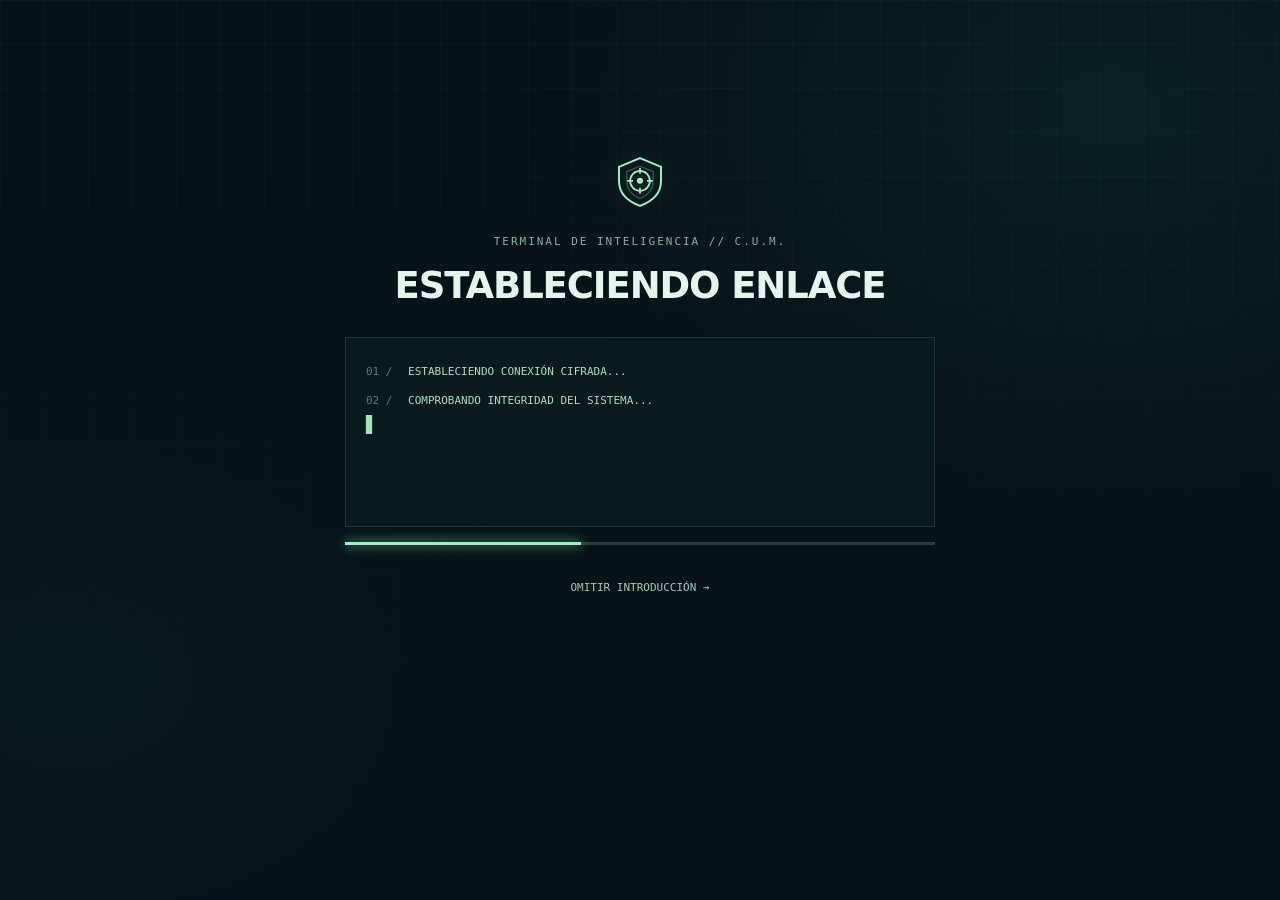
==== triangulacion.html @ 30e89e9f "Add files via upload" ====
<!DOCTYPE html>
<html lang="es">
<head>
    <meta charset="UTF-8">
    <meta name="viewport" content="width=device-width, initial-scale=1">

    <title>C.U.M. | Triangulación</title>

    <link rel="stylesheet" href="calibracion.css">
    <link rel="stylesheet" href="triangulacion.css">

    <script src="config.js" defer></script>
    <script src="triangulacion.js" defer></script>
</head>

<body class="access-pending">

    <main class="game-shell">

        <!-- CAPÇALERA -->

        <header class="topbar">
            <a href="index.html" class="brand">C.U.M.</a>
            <span class="phase">OP-067 / FASE 02</span>
        </header>

        <!-- INSTRUCCIONS -->

        <section class="intro">

            <p class="eyebrow">
                FRECUENCIA RECUPERADA
            </p>

            <h1>Triangulación de señal</h1>

            <p>
                Agente Marianne, hemos delimitado el origen
                de la transmisión al campus de Montilivi.
                Identifique tres puntos de referencia para
                desplegar las estaciones de rastreo.
            </p>

        </section>

        <!-- MAPA -->

        <section class="map-panel">

            <div class="map-header">
                <span>MAPA DE OPERACIONES</span>
                <span id="node-counter">0/3 NODOS</span>
            </div>

            <div class="map-container">

                <svg id="campus-map"
                     viewBox="0 0 1141 798"
                     xmlns="http://www.w3.org/2000/svg"
                     role="img"
                     aria-label="Mapa del campus de Montilivi con las estaciones de rastreo">

                    <image
                        class="map-background"
                        href="Uni.png"
                        width="1141"
                        height="798"
                    />

                    <!-- Connexions entre nodes -->
                    <g id="network-lines"></g>

                    <!-- Node A: Aulari Comú -->
                    <g id="node-a" class="map-node">

                        <circle class="node-wave"
                                cx="236" cy="562" r="20"/>

                        <circle class="node-core"
                                cx="236" cy="562" r="9"/>

                        <text x="253" y="548">A</text>

                    </g>

                    <!-- Node B: Biblioteca -->
                    <g id="node-b" class="map-node">

                        <circle class="node-wave"
                                cx="605" cy="614" r="20"/>

                        <circle class="node-core"
                                cx="605" cy="614" r="9"/>

                        <text x="622" y="600">B</text>

                    </g>

                    <!-- Node C: P2 -->
                    <g id="node-c" class="map-node">

                        <circle class="node-wave"
                                cx="785" cy="361" r="20"/>

                        <circle class="node-core"
                                cx="785" cy="361" r="9"/>

                        <text x="802" y="347">C</text>

                    </g>

                    <!-- Punt final de la triangulació -->
                    <g id="target-layer"></g>

                </svg>

            </div>

            <div class="map-footer">
                CAMPUS MONTILIVI // SECTOR 067
            </div>

        </section>

        <!-- IDENTIFICACIÓ DELS PUNTS -->

        <section id="reference-points" class="references">

            <p class="eyebrow">
                IDENTIFICACIÓN DE ESTACIONES
            </p>

            <!-- Punt A -->

            <form class="reference-card" data-point="a">

                <span class="reference-id">ESTACIÓN A</span>

                <label for="answer-a">
                    Edificio que comparten estudiantes
                    de diferentes facultades.
                </label>

                <div class="answer-row">

                    <input id="answer-a"
                           type="text"
                           placeholder="Identificar ubicación..."
                           autocomplete="off"
                           required>

                    <button type="submit"
                            aria-label="Confirmar estación A">
                        ✓
                    </button>

                </div>

                <p class="answer-feedback"
                   aria-live="polite"></p>

            </form>

            <!-- Punt B -->

            <form class="reference-card" data-point="b">

                <span class="reference-id">ESTACIÓN B</span>

                <label for="answer-b">
                    Lugar donde se supone que vienes
                    a estudiar.
                </label>

                <div class="answer-row">

                    <input id="answer-b"
                           type="text"
                           placeholder="Identificar ubicación..."
                           autocomplete="off"
                           required>

                    <button type="submit"
                            aria-label="Confirmar estación B">
                        ✓
                    </button>

                </div>

                <p class="answer-feedback"
                   aria-live="polite"></p>

            </form>

            <!-- Punt C -->

            <form class="reference-card" data-point="c">

                <span class="reference-id">ESTACIÓN C</span>

                <label for="answer-c">
                    Segundo edificio de la Escuela
                    Politécnica Superior.
                </label>

                <div class="answer-row">

                    <input id="answer-c"
                           type="text"
                           placeholder="Identificar ubicación..."
                           autocomplete="off"
                           required>

                    <button type="submit"
                            aria-label="Confirmar estación C">
                        ✓
                    </button>

                </div>

                <p class="answer-feedback"
                   aria-live="polite"></p>

            </form>

        </section>

        <!-- MINIJOC DE SINCRONITZACIÓ -->

        <section id="references-completed" hidden>

            <p class="eyebrow">
                SINCRONIZACIÓN DE ESTACIONES
            </p>

            <h2 id="alignment-title">
                Alinear la red de rastreo
            </h2>

            <p>
                Las estaciones están interconectadas.
                Al girar una de ellas, las demás también
                modificarán su orientación.
                Establezca los tres enlaces simultáneamente.
            </p>

            <!-- Selecció del node -->

            <div class="station-selector">

                <button type="button" data-station="a">
                    AULARIO
                </button>

                <button type="button" data-station="b">
                    BIBLIOTECA
                </button>

                <button type="button" data-station="c">
                    P2
                </button>

            </div>

            <!-- Controls de rotació -->

            <div class="rotation-controls">

                <button id="rotate-left" type="button">
                    ↶ IZQUIERDA
                </button>

                <button id="rotate-right" type="button">
                    DERECHA ↷
                </button>

            </div>

            <!-- Estat del minijoc -->

            <div class="alignment-status">

                <span id="connection-counter">
                    0/3 ENLACES
                </span>

                <span id="move-counter">
                    0 MOVIMIENTOS
                </span>

            </div>

            <button id="reset-alignment"
                    class="reset-button"
                    type="button">
                REINICIAR SINCRONIZACIÓN
            </button>

        </section>

        <!-- RESULTAT DE LA TRIANGULACIÓ -->

        <section id="location-result" hidden>

            <p class="eyebrow">
                ✓ TRIANGULACIÓN COMPLETADA
            </p>

            <h2>Ubicación identificada</h2>

            <p>
                Agente Marianne, las tres estaciones han
                confirmado el origen de la transmisión.
            </p>

            <!-- Fotografia real -->

            <div class="location-image">

                <img id="location-photo"
                     data-src="ubicacion-final.jpg"
                     alt="Referencia visual del origen de la señal"
                     hidden>

            </div>

            <p id="photo-feedback"
               aria-live="polite"></p>

            <p>
                Diríjase a la ubicación indicada e inspeccione
                la zona utilizando el dispositivo ultravioleta
                proporcionado.
            </p>

            <!-- FORMULARI DEL CODI UV -->

            <form id="uv-form" class="uv-form">

                <p class="eyebrow">
                    INFORMACIÓN OCULTA DETECTADA
                </p>

                <p>
                    Nuestros sistemas indican que existe
                    un mensaje oculto en la zona localizada.
                    Recupere la clave de acceso e introdúzcala
                    a continuación.
                </p>

                <label for="uv-code">
                    CÓDIGO RECUPERADO
                </label>

                <input
                    id="uv-code"
                    type="text"
                    placeholder="Introducir código..."
                    autocomplete="off"
                    autocapitalize="characters"
                    spellcheck="false"
                    maxlength="64"
                    required
                >

                <button type="submit">
                    VERIFICAR CÓDIGO
                </button>

                <p id="uv-feedback"
                   aria-live="polite"></p>

            </form>

            <!-- CONFIRMACIÓ DEL CODI UV -->

            <div id="uv-completed" hidden>

                <p class="eyebrow">
                    ✓ CÓDIGO VALIDADO
                </p>

                <h2>Acceso autorizado</h2>

                <p>
                    La clave ha sido verificada
                    correctamente.
                </p>

                <p>
                    Hemos conseguido recuperar un nuevo
                    archivo relacionado con el objeto
                    desaparecido.
                </p>

                <p class="uv-success">
                    NUEVO ARCHIVO DESBLOQUEADO
                </p>

            </div>

            <div class="location-status">
                OBJETIVO LOCALIZADO // 100%
            </div>

        </section>

        <!-- PEU DE PÀGINA -->

        <footer class="footer">

            <span>
                C.U.M. // CANAL RESTRINGIDO
            </span>

            <span id="clock">--:--:--</span>

        </footer>

    </main>

</body>
</html>
---- calibracion.css ----
/* C.U.M. · Receptor minimalista / una sola pantalla */
:root {
  color-scheme: dark;
  --bg: #06100b;
  --panel: #0a1910;
  --line: #294334;
  --green: #9df0bf;
  --light: #e2f3e7;
  --muted: #8ea799;
  font-family: Consolas, "Courier New", monospace;
}
* { box-sizing: border-box; }
body { margin: 0; min-height: 100vh; background: var(--bg); color: var(--light); }
.access-pending .game-shell { display: none; }
.game-shell { width: min(650px, 100%); min-height: 100dvh; margin: 0 auto; padding: 24px 20px 18px; display: flex; flex-direction: column; }
.topbar { display: flex; justify-content: space-between; align-items: center; gap: 14px; padding-bottom: 20px; border-bottom: 1px solid var(--line); }
.brand { color: var(--green); font-size: 20px; font-weight: 800; letter-spacing: .17em; text-decoration: none; }
.phase { color: var(--muted); font-size: 10px; letter-spacing: .07em; }
.intro { padding: 42px 0 25px; }
.eyebrow, .small-label { color: var(--green); font-size: 10px; letter-spacing: .09em; }
.eyebrow { margin: 0 0 14px; }
h1 { font-size: clamp(27px, 5vw, 38px); letter-spacing: -.045em; line-height: 1.15; margin: 0 0 16px; }
.intro > p:last-child { color: #b4cbbd; font-size: 13px; line-height: 1.8; margin: 0; }
.intro strong { color: var(--light); font-weight: 600; }
.receiver { border: 1px solid var(--line); background: var(--panel); padding: clamp(22px, 5vw, 36px); text-align: center; }
.small-label { color: var(--muted); margin: 0; }
.frequency { display: flex; align-items: baseline; justify-content: center; gap: 10px; color: var(--green); margin: 17px 0 22px; }
.frequency output { font-size: clamp(58px, 12vw, 79px); line-height: 1; letter-spacing: -.06em; font-weight: 700; font-variant-numeric: tabular-nums; }
.frequency span { font-size: 15px; }
#frequency-slider { width: 100%; accent-color: var(--green); cursor: pointer; height: 28px; margin: 0; }
.limits, .signal-heading { display: flex; justify-content: space-between; gap: 10px; }
.limits { color: #7d9c86; font-size: 10px; margin-top: 3px; }
.tune-buttons { display: flex; justify-content: center; gap: 12px; margin-top: 24px; }
.tune-buttons button { width: 114px; border: 1px solid #4b7c5c; background: #0d2617; color: var(--green); padding: 10px 12px; font: inherit; font-size: 13px; cursor: pointer; }
.tune-buttons button:hover { background: #173b25; }
.tune-buttons button:disabled { opacity: .45; cursor: default; }
.signal { margin-top: 35px; }
.signal-heading { color: #8fae98; font-size: 10px; text-align: left; }
.signal-heading strong { color: var(--green); font-weight: 600; }
.meter { height: 7px; background: #183022; margin: 12px 0 0; overflow: hidden; }
.meter span { display: block; background: var(--green); height: 100%; transition: width .17s ease; }
.feedback { color: #b4cbbd; font-size: 11px; line-height: 1.6; min-height: 19px; margin: 18px 0 0; }
.receiver.completed { border-color: var(--green); box-shadow: 0 0 30px #244b3029; }
.completed .feedback { color: var(--green); }
.footer { display: flex; justify-content: space-between; gap: 10px; padding: 24px 0 0; margin-top: auto; color: #6a9278; font-size: 10px; }
button:focus-visible, a:focus-visible, input:focus-visible { outline: 2px solid var(--green); outline-offset: 4px; }
.visually-hidden { position: absolute; width: 1px; height: 1px; overflow: hidden; clip-path: inset(50%); white-space: nowrap; }
@media (max-width: 520px) {
  .game-shell { padding: 17px 14px; }
  .intro { padding: 31px 0 24px; }
  .intro > p:last-child { font-size: 12px; }
  .receiver { padding: 24px 17px; }
  .frequency output { font-size: 63px; }
  .footer { font-size: 9px; }
}
@media (prefers-reduced-motion: reduce) { .meter span { transition: none; } }
---- triangulacion.css ----
/* C.U.M. — FASE 02: TRIANGULACIÓ */

[hidden] {
    display: none !important;
}

/* =====================================
   MAPA
   ===================================== */

.map-panel {
    border: 1px solid var(--line, #345840);
    background: var(--panel, #0b1911);
}

.map-header {
    display: flex;
    justify-content: space-between;
    align-items: center;
    padding: 14px;
    gap: 10px;
    color: var(--green);
    font-size: 10px;
    letter-spacing: 1px;
}

.map-container {
    position: relative;
    overflow: hidden;
    border-top: 1px solid var(--line, #345840);
    border-bottom: 1px solid var(--line, #345840);
}

#campus-map {
    display: block;
    width: 100%;
    height: auto;
}

.map-background {
    filter: grayscale(100%)
            sepia(25%)
            hue-rotate(75deg)
            brightness(65%);
}

.map-footer {
    padding: 11px 14px;
    font-size: 9px;
    color: var(--muted);
    letter-spacing: 1px;
}

/* =====================================
   NODES INICIALS
   ===================================== */

.map-node {
    opacity: 0;
    transition: opacity 0.5s ease;
    pointer-events: none;
}

.map-node.active {
    opacity: 1;
}

.node-core {
    fill: #9df0bf;
    filter: drop-shadow(0 0 8px #9df0bf);
}

.node-wave {
    fill: rgba(157, 240, 191, 0.15);
    stroke: #9df0bf;
    stroke-width: 2;
    transform-box: fill-box;
    transform-origin: center;
}

.map-node.active .node-wave {
    animation: node-pulse 2s infinite;
}

.map-node text {
    fill: #c5ffda;
    font-size: 25px;
    font-weight: bold;
    paint-order: stroke;
    stroke: #06100b;
    stroke-width: 5px;
}

@keyframes node-pulse {

    0% {
        transform: scale(0.8);
        opacity: 1;
    }

    100% {
        transform: scale(1.8);
        opacity: 0;
    }

}

/* =====================================
   IDENTIFICACIÓ DELS PUNTS
   ===================================== */

.references {
    margin-top: 26px;
}

.reference-card {
    padding: 16px;
    border: 1px solid var(--line, #345840);
    background: var(--panel, #0b1911);
    margin-top: 12px;
    transition: border-color 0.3s ease;
}

.reference-id {
    display: block;
    color: var(--green);
    font-size: 10px;
    letter-spacing: 1.5px;
    margin-bottom: 10px;
}

.reference-card label {
    display: block;
    color: var(--light, #dceee2);
    font-size: 13px;
    line-height: 1.6;
    margin-bottom: 14px;
}

.answer-row {
    display: flex;
    gap: 8px;
}

.answer-row input {
    flex: 1;
    width: 100%;
    min-width: 0;
    padding: 12px;
    font: inherit;
    font-size: 13px;
    color: var(--green);
    background: var(--bg, #06100b);
    border: 1px solid var(--line, #345840);
    border-radius: 0;
}

.answer-row input::placeholder {
    color: #587363;
    font-size: 11px;
}

.answer-row button {
    width: 44px;
    flex-shrink: 0;
    background: #122c1c;
    border: 1px solid #4b7c5c;
    color: var(--green);
    font-size: 18px;
    cursor: pointer;
}

.answer-row button:hover {
    background: #204b30;
}

.answer-feedback {
    margin: 8px 0 0;
    font-size: 10px;
    line-height: 1.5;
    color: var(--muted);
}

.answer-feedback:empty {
    display: none;
}

/* Resposta correcta */

.reference-card.completed {
    border-color: #548b68;
}

.reference-card.completed .answer-feedback {
    color: var(--green);
}

.reference-card.completed input,
.reference-card.completed button {
    opacity: 0.7;
    cursor: default;
}

/* Resposta incorrecta */

.reference-card.incorrect {
    border-color: #a35454;
}

.reference-card.incorrect .answer-feedback {
    color: #e89292;
}

/* =====================================
   PANELL DE SINCRONITZACIÓ
   ===================================== */

#references-completed {
    border: 1px solid #548b68;
    background: var(--panel, #0b1911);
    padding: 20px;
    margin-top: 24px;
}

#references-completed h2 {
    font-size: 21px;
    margin: 12px 0;
}

#references-completed > p:not(.eyebrow) {
    color: var(--muted);
    font-size: 12px;
    line-height: 1.7;
}

/* =====================================
   NODES GIRATORIS
   ===================================== */

.map-node.station {
    cursor: pointer;
    pointer-events: auto;
}

.map-node.station .node-wave {
    animation: none;
    opacity: 0;
}

.map-node.station .node-core {
    fill: #10291a;
    stroke: #9df0bf;
    stroke-width: 3px;
    filter: none;
}

/* Node seleccionat */

.map-node.station.selected .node-core {
    stroke: #e9c17d;
    stroke-width: 5px;
    filter: drop-shadow(0 0 9px #e9c17d);
}

/* Puntes de connexió */

.station-port {
    fill: #284d36;
    stroke: #9df0bf;
    stroke-width: 2.5px;
}

.map-node.aligned .station-port {
    fill: #9df0bf;
}

/* Connexions entre nodes */

.network-link {
    stroke: #9df0bf;
    stroke-width: 4px;
    opacity: 0.25;
    stroke-dasharray: 8 12;
    transition: opacity 0.3s ease;
}

.network-link.connected {
    opacity: 1;
    stroke-dasharray: none;
    filter: drop-shadow(0 0 5px #9df0bf);
}

/* =====================================
   SELECTOR D'ESTACIONS
   ===================================== */

.station-selector {
    display: grid;
    grid-template-columns: repeat(3, 1fr);
    gap: 8px;
    margin: 20px 0 12px;
}

.station-selector button {
    padding: 13px 4px;
    border: 1px solid #345840;
    background: #0a1910;
    color: #8ca997;
    font-size: 10px;
    font-family: inherit;
    cursor: pointer;
}

.station-selector button.selected {
    background: #1c3e29;
    color: #9df0bf;
    border-color: #9df0bf;
}

/* =====================================
   CONTROLS DE ROTACIÓ
   ===================================== */

.rotation-controls {
    display: grid;
    grid-template-columns: 1fr 1fr;
    gap: 10px;
}

.rotation-controls button {
    background: #122b1c;
    color: #9df0bf;
    border: 1px solid #4b7c5c;
    padding: 15px 8px;
    font-family: inherit;
    font-size: 12px;
    cursor: pointer;
}

.rotation-controls button:hover {
    background: #20472e;
}

.rotation-controls button:active {
    background: #315e3f;
}

.alignment-status {
    display: flex;
    justify-content: space-between;
    gap: 10px;
    margin-top: 17px;
    color: #9df0bf;
    font-size: 10px;
    letter-spacing: 0.5px;
}

.reset-button {
    background: transparent;
    border: none;
    color: #789687;
    font-family: inherit;
    font-size: 10px;
    margin-top: 18px;
    padding: 8px 0;
    cursor: pointer;
}

#references-completed button:disabled {
    opacity: 0.5;
    cursor: default;
}

/* =====================================
   TRIANGULACIÓ FINAL
   ===================================== */

.target-line {
    stroke: #9df0bf;
    stroke-width: 3px;
    stroke-dasharray: 9 7;
    animation: target-appear 0.8s ease both;
}

@keyframes target-appear {

    from {
        opacity: 0;
    }

    to {
        opacity: 1;
    }

}

.target-point {
    fill: #efc17a;
    filter: drop-shadow(0 0 10px #efc17a);
}

.target-ring {
    fill: none;
    stroke: #efc17a;
    stroke-width: 3px;
    transform-box: fill-box;
    transform-origin: center;
    animation: target-pulse 1.5s infinite;
}

@keyframes target-pulse {

    from {
        transform: scale(0.8);
        opacity: 1;
    }

    to {
        transform: scale(1.7);
        opacity: 0;
    }

}

/* =====================================
   RESULTAT DE LA LOCALITZACIÓ
   ===================================== */

#location-result {
    border: 1px solid #548b68;
    background: var(--panel, #0b1911);
    margin-top: 24px;
    padding: 20px;
}

#location-result h2 {
    font-size: 23px;
    margin: 12px 0;
}

#location-result p {
    font-size: 13px;
    line-height: 1.7;
    color: #adc7b6;
}

/* Fotografia */

.location-image img {
    display: block;
    width: 100%;
    height: auto;
    margin: 18px 0;
    border: 1px solid #395b45;
    animation: image-recovery 2s ease both;
}

@keyframes image-recovery {

    from {
        filter: blur(18px) brightness(0.4);
    }

    to {
        filter: blur(0) brightness(1);
    }

}

#photo-feedback:empty {
    display: none;
}

/* =====================================
   FORMULARI DEL CODI UV
   ===================================== */

.uv-form {
    margin-top: 25px;
    padding-top: 22px;
    border-top: 1px solid #345840;
}

#location-result .uv-form .eyebrow {
    color: #9df0bf;
    font-size: 11px;
    letter-spacing: 1px;
}

.uv-form label {
    display: block;
    margin: 20px 0 10px;
    color: #9df0bf;
    font-size: 11px;
    letter-spacing: 1px;
}

.uv-form input {
    display: block;
    width: 100%;
    padding: 14px;
    background: #06100b;
    border: 1px solid #548b68;
    border-radius: 0;
    color: #9df0bf;
    font-family: inherit;
    font-size: 16px;
    outline: none;
}

.uv-form input:focus {
    border-color: #9df0bf;
}

.uv-form input::placeholder {
    color: #68816e;
}

.uv-form button {
    display: block;
    width: 100%;
    margin-top: 12px;
    padding: 15px;
    background: #9df0bf;
    border: 1px solid #9df0bf;
    color: #07110c;
    font-family: inherit;
    font-weight: bold;
    font-size: 12px;
    letter-spacing: 0.5px;
    cursor: pointer;
}

.uv-form button:hover {
    background: #c4ffda;
}

#location-result #uv-feedback {
    min-height: 18px;
    margin-top: 12px;
    font-size: 11px;
    color: #e89292;
}

#uv-feedback:empty {
    min-height: 0;
    margin-top: 0;
}

/* =====================================
   CONFIRMACIÓ DEL CODI UV
   ===================================== */

#uv-completed {
    margin-top: 25px;
    padding: 20px;
    border: 1px solid #548b68;
    background: #10271a;
}

#uv-completed h2 {
    font-size: 21px;
    margin: 12px 0;
}

#location-result #uv-completed .eyebrow {
    color: #9df0bf;
}

#location-result #uv-completed .uv-success {
    margin-top: 20px;
    padding: 14px 8px;
    background: #173a24;
    color: #9df0bf;
    font-weight: bold;
    letter-spacing: 1px;
    text-align: center;
    font-size: 11px;
}

/* =====================================
   ESTAT DE LA LOCALITZACIÓ
   ===================================== */

.location-status {
    padding: 14px;
    margin-top: 24px;
    background: #14291c;
    border: 1px solid #548b68;
    color: #9df0bf;
    font-size: 11px;
    text-align: center;
}

/* =====================================
   ADAPTACIÓ A MÒBILS
   ===================================== */

@media (max-width: 520px) {

    .reference-card {
        padding: 13px;
    }

    .reference-card label {
        font-size: 12px;
    }

    .answer-row input {
        font-size: 16px;
    }

    .map-header {
        font-size: 9px;
    }

    .station-selector button {
        font-size: 9px;
    }

    .rotation-controls button {
        font-size: 11px;
    }

    #references-completed,
    #location-result {
        padding: 15px;
    }

    #uv-completed {
        padding: 15px;
    }

}

/* =====================================
   ACCESSIBILITAT
   ===================================== */

@media (prefers-reduced-motion: reduce) {

    .node-wave,
    .target-ring,
    .target-line,
    .location-image img {
        animation: none !important;
    }

}
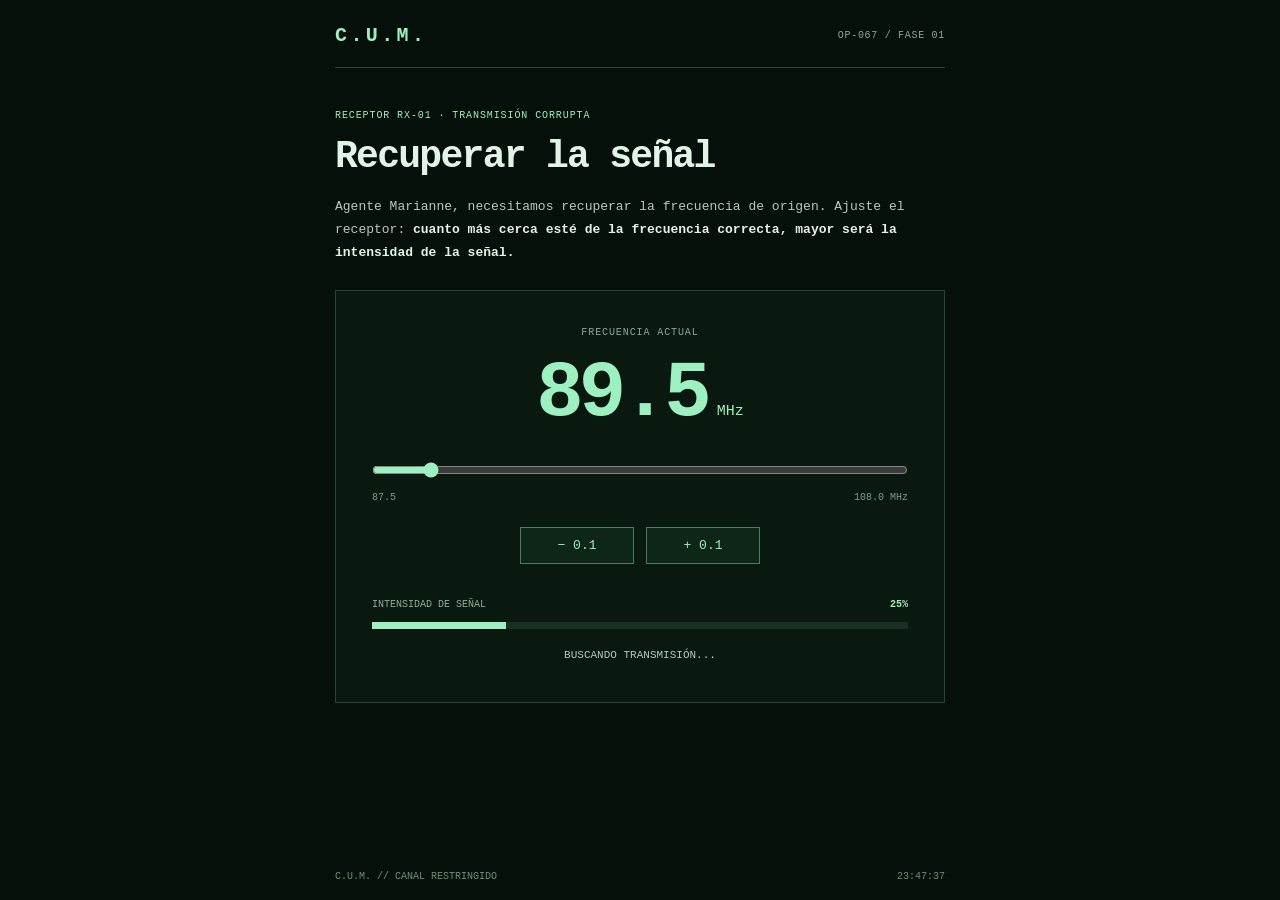
==== commit eee8b3c1: "Add files via upload" ====
--- a/triangulacion.html
+++ b/triangulacion.html
@@ -128,7 +128,7 @@
         <section id="reference-points" class="references">
 
             <p class="eyebrow">
-                IDENTIFICACIÓN DE ESTACIONES
+                NODES
             </p>
 
             <!-- Punt A -->
@@ -138,8 +138,7 @@
                 <span class="reference-id">ESTACIÓN A</span>
 
                 <label for="answer-a">
-                    Edificio que comparten estudiantes
-                    de diferentes facultades.
+                    Edificio donde te electrocutaste
                 </label>
 
                 <div class="answer-row">
@@ -169,8 +168,7 @@
                 <span class="reference-id">ESTACIÓN B</span>
 
                 <label for="answer-b">
-                    Lugar donde se supone que vienes
-                    a estudiar.
+                    Edifici on viu una amargada que controla que no es mengi
                 </label>
 
                 <div class="answer-row">
@@ -200,8 +198,7 @@
                 <span class="reference-id">ESTACIÓN C</span>
 
                 <label for="answer-c">
-                    Segundo edificio de la Escuela
-                    Politécnica Superior.
+                    Edifici on es plora més.
                 </label>
 
                 <div class="answer-row">
@@ -231,7 +228,7 @@
         <section id="references-completed" hidden>
 
             <p class="eyebrow">
-                SINCRONIZACIÓN DE ESTACIONES
+                SINCRONIZACIÓN DE LOS NODOS
             </p>
 
             <h2 id="alignment-title">
@@ -398,6 +395,12 @@
                     NUEVO ARCHIVO DESBLOQUEADO
                 </p>
 
+                <button id="uv-continue"
+                        class="uv-continue"
+                        type="button">
+                    ABRIR ARCHIVO →
+                </button>
+
             </div>
 
             <div class="location-status">
--- a/triangulacion.css
+++ b/triangulacion.css
@@ -648,3 +648,50 @@
     }
 
 }
+
+/* =====================================
+   ACCÉS A LA TERCERA TRANSMISSIÓ
+   ===================================== */
+
+.uv-continue {
+    display: block;
+    width: 100%;
+    box-sizing: border-box;
+    margin-top: 20px;
+    padding: 15px;
+
+    background: #9df0bf;
+    color: #07110c;
+
+    border: 1px solid #9df0bf;
+    border-radius: 0;
+
+    font-family: inherit;
+    font-size: 12px;
+    font-weight: bold;
+    letter-spacing: 0.5px;
+
+    cursor: pointer;
+    transition: background 0.2s ease;
+}
+
+.uv-continue:hover {
+    background: #c4ffda;
+}
+
+.uv-continue:active {
+    background: #7ac99b;
+}
+
+.uv-continue:focus-visible {
+    outline: 2px solid #9df0bf;
+    outline-offset: 3px;
+}
+
+@media (prefers-reduced-motion: reduce) {
+    .uv-continue {
+        transition: none;
+    }
+}
+
+
